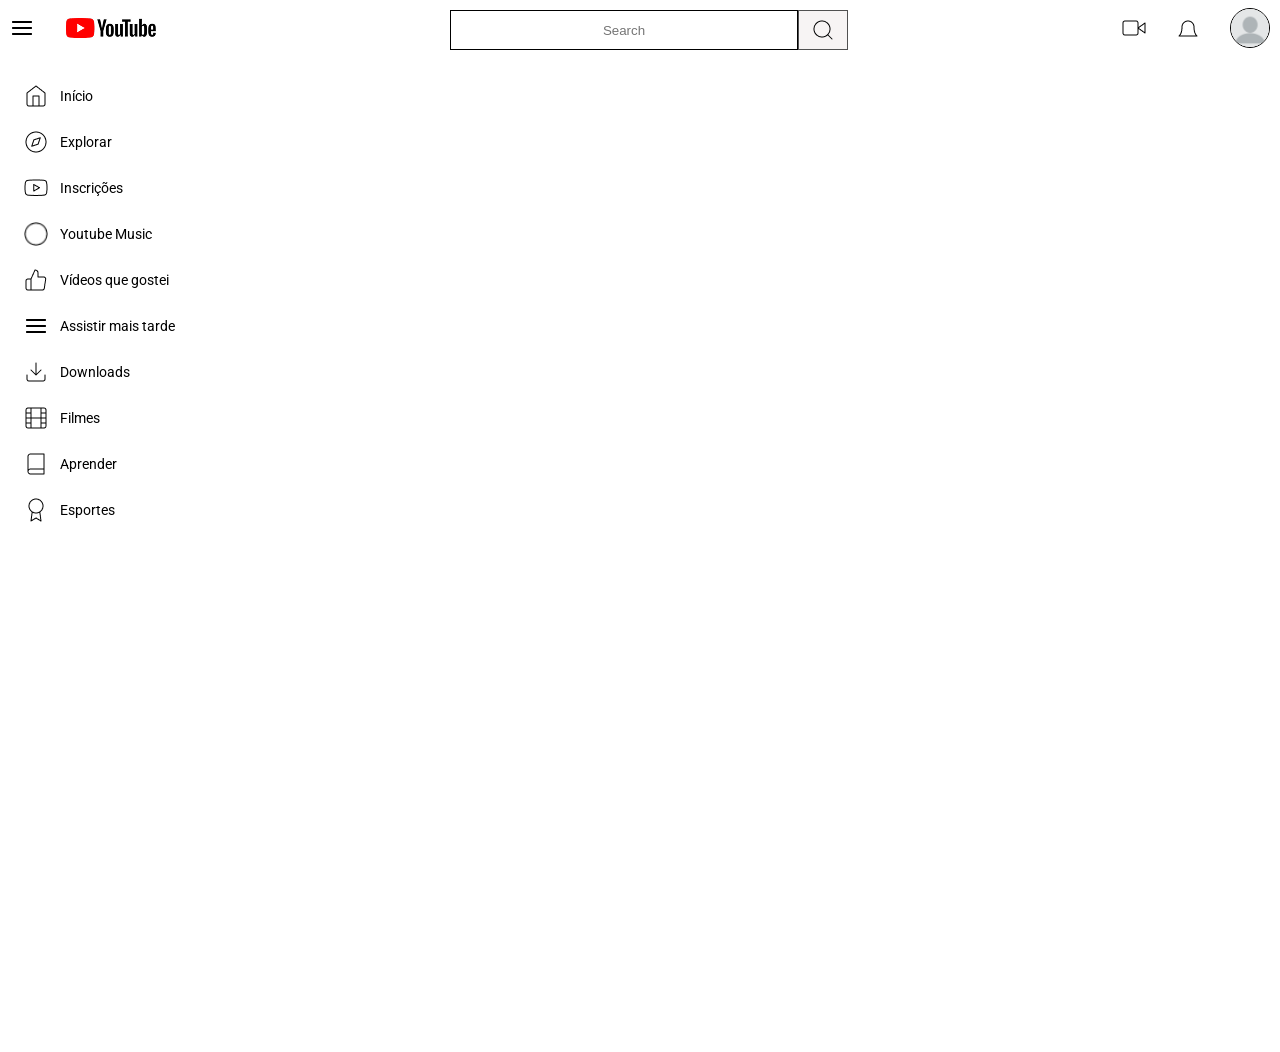
==== index.html @ 18de75d8 "feat: adding sidebar" ====
<!DOCTYPE html>
<html lang="en">
<head>
    <meta charset="UTF-8">
    <meta name="viewport" content="width=device-width, initial-scale=1.0">
    <title>Youtube Grid</title>
    <link rel="stylesheet" href="./assets/styles/reset.css">
    <link rel="stylesheet" href="./assets/styles/styles.css">
</head>
<body>
    <header>
        <nav class="navbar">
            <div class="sidebar-icon">
                <a href="#"><img src="./assets/images/menu-list.png" alt="sidebar menu icon"></a>
            </div>
            <div class="youtube-logo">
                <a href="#"><img src="./assets/images/youtube-logo.png" alt="youtube logo"></a>
            </div>
        <div class="search">
            <div class="search-field">
                <input type="text" placeholder="Search">
            </div>
            <div class="search-logo">
                <img src="./assets/images/search.png" alt="Search logo">
            </div>
        </div>
        <div class="video-icon">
            <a href="#"> <img src="./assets/images/video-icon.png" alt="Post video icon"></a>
        </div>
        <div class="notification">
            <a href="#"> <img src="./assets/images/notification.png" alt="Notification icon"></a>
        </div>
        <div class="profile">
            <a href="#"> <img src="./assets/images/profile.png" alt="Profile icon"></a>
        </div>
    </nav>
    </header>
    <main>
        <nav class="sidebar">
            <div class="sidebar__items">
                <div class="sidebar__item">
                    <a href=""> <img src="./assets/images/home-icon.png" alt="">Início</a>
                </div>
                <div class="sidebar__item">
                    <a href=""> <img src="./assets/images/explore-icon.png" alt="">Explorar</a>
                </div>
                <div class="sidebar__item">
                    <a href=""> <img src="./assets/images/yt-icon.png" alt="">Inscrições</a>
                </div>
                <div class="sidebar__item">
                    <a href=""><img src="./assets/images/yt-music-icon.png" alt="">Youtube Music</a>
                </div>
                <div class="sidebar__item">
                    <a href=""><img src="./assets/images/like-icon.png" alt="">Vídeos que gostei</a>
                </div>
                <div class="sidebar__item">
                    <a href=""><img src="./assets/images/menu.png" alt="">Assistir mais tarde</a>
                </div>
                <div class="sidebar__item">
                    <a href=""><img src="./assets/images/download-icon.png" alt="">Downloads</a>
                </div>
                <div class="sidebar__item">
                    <a href=""><img src="./assets/images/movies-icon.png" alt="">Filmes</a>
                </div>
                <div class="sidebar__item">
                    <a href=""><img src="./assets/images/learn-icon.png" alt="">Aprender</a>
                </div>
                <div class="sidebar__item">
                    <a href=""><img src="./assets/images/sport-icon.png" alt="">Esportes</a>
                </div>
            </div>
        </nav>
        <section class="videos__grid">

        </section>
    </main>
    <footer></footer>
</body>
</html>
---- assets/styles/styles.css ----
@import url('https://fonts.googleapis.com/css2?family=Roboto:ital,wght@0,100..900;1,100..900&display=swap');

:root {
    --black-font-color: #000000;
    --gray-font-color: #515151;
    --white-font-color: #FFFFFF;

    --main-background-color: #f7f4f4;
    --second-background-color: #FFFFFF;

    --subscribe-color: red;
}   

.navbar {
    display: flex;
    flex-direction: row;
    align-items: center; 
    padding: 10px ; 
    background-color: var(--white-font-color);
    height: 60px; 
    position: relative; 
    gap: 2rem;
}


.youtube-logo {
    margin-right: 20px;
}

.search {
    display: flex;
    flex-grow: 1;
    position: relative;
    justify-content: center; 
    cursor: pointer;
    
}

.search input {
    width: 348px;
    height: 40px;
    border: 1px solid;
}

.search input::placeholder {
  text-align: center;
}

.search-logo {
    display: flex;
    align-items: center;

    width: 50px;
    border: 1px solid var(--gray-font-color);
    background-color: var(--main-background-color);
    justify-content: center;
}


.profile img {
    width: 40px;
    border: 1px solid var(--black-font-color);
    border-radius: 100%;
}

.sidebar {
    width: 218px;
    height: 968px;
    background-color: var(--second-background-color);
    margin-top: 24px;
}

.sidebar__items {
    display: flex;
    flex-direction: column;
    padding-left: 24px;
    gap: 22px;
}


.sidebar__item {
    display: flex; 
    align-items: center; 
}

.sidebar__item a {
    display: flex; 
    align-items: center; 
    gap: 12px; 
    text-decoration: none;
    color: var(--black-font-color);
    font-family: 'Roboto', sans-serif;
    font-size: 14px;
}

.sidebar__item img {
    width: 24px; 
    height: 24px; 
}

.videos__grid {
    background-color: var(--main-background-color);
}
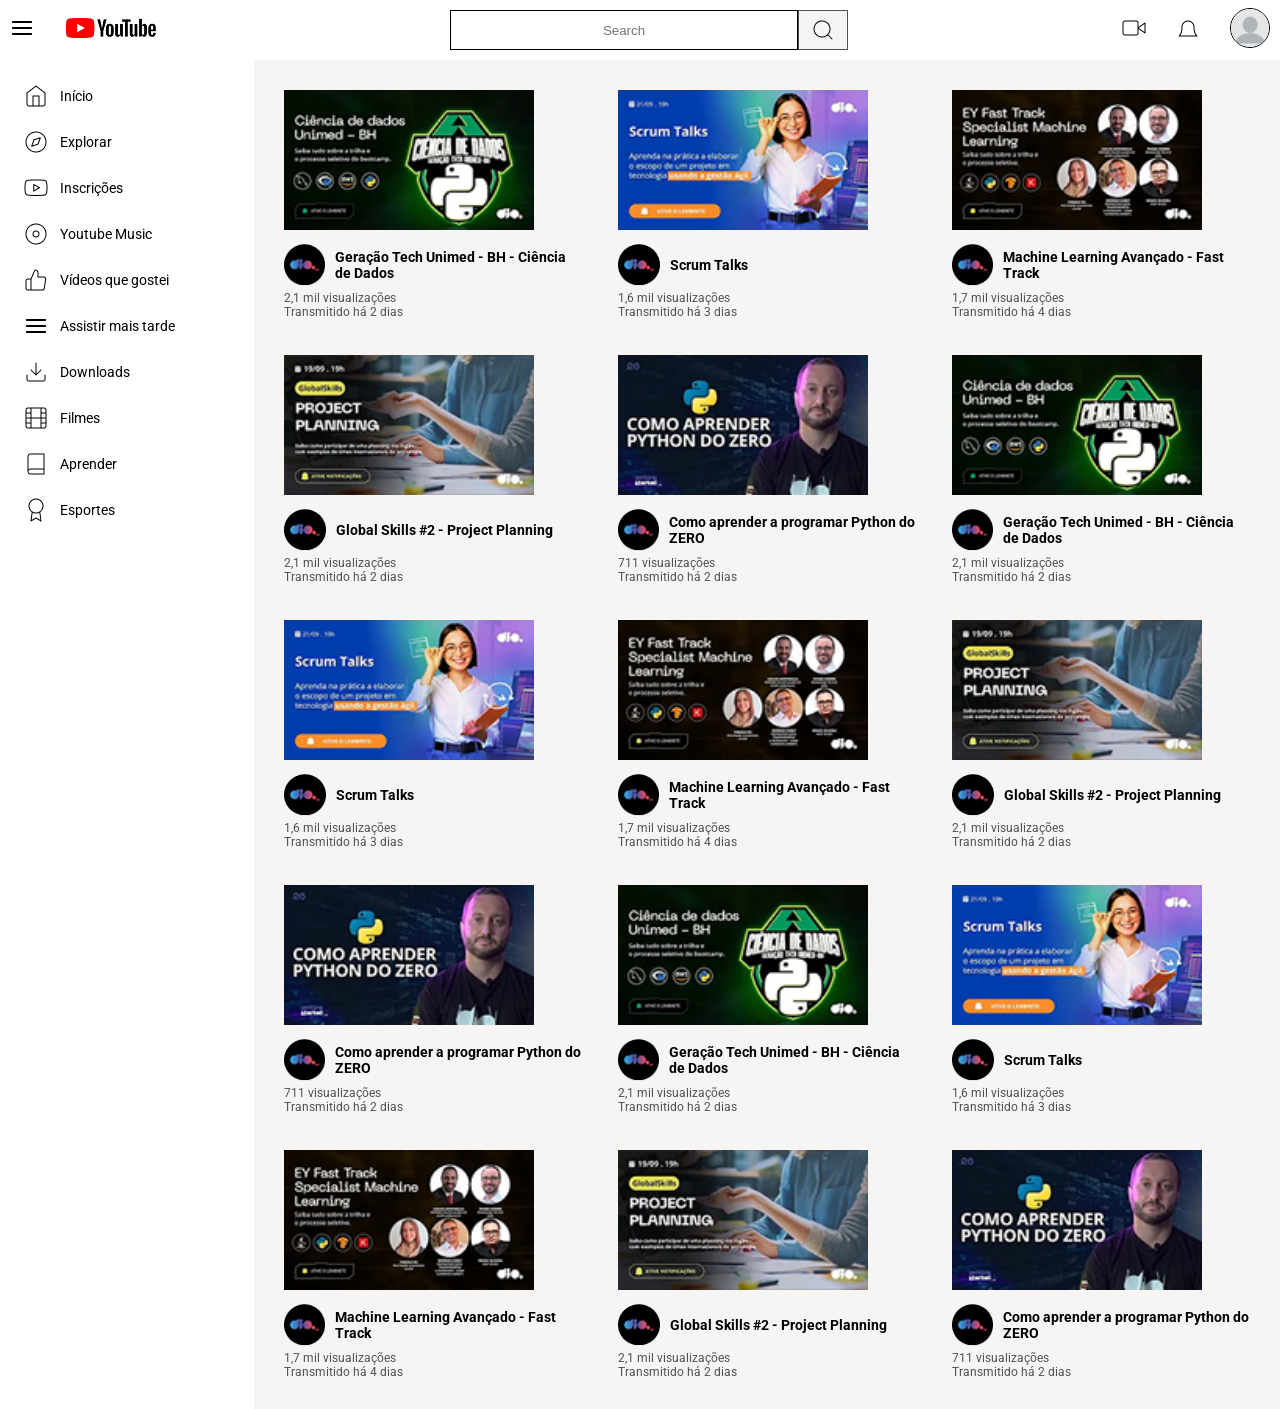
==== commit 5c16af2f: "feat: adding videos grid" ====
--- a/index.html
+++ b/index.html
@@ -39,39 +39,235 @@
         <nav class="sidebar">
             <div class="sidebar__items">
                 <div class="sidebar__item">
-                    <a href=""> <img src="./assets/images/home-icon.png" alt="">Início</a>
-                </div>
-                <div class="sidebar__item">
-                    <a href=""> <img src="./assets/images/explore-icon.png" alt="">Explorar</a>
-                </div>
-                <div class="sidebar__item">
-                    <a href=""> <img src="./assets/images/yt-icon.png" alt="">Inscrições</a>
-                </div>
-                <div class="sidebar__item">
-                    <a href=""><img src="./assets/images/yt-music-icon.png" alt="">Youtube Music</a>
-                </div>
-                <div class="sidebar__item">
-                    <a href=""><img src="./assets/images/like-icon.png" alt="">Vídeos que gostei</a>
-                </div>
-                <div class="sidebar__item">
-                    <a href=""><img src="./assets/images/menu.png" alt="">Assistir mais tarde</a>
-                </div>
-                <div class="sidebar__item">
-                    <a href=""><img src="./assets/images/download-icon.png" alt="">Downloads</a>
-                </div>
-                <div class="sidebar__item">
-                    <a href=""><img src="./assets/images/movies-icon.png" alt="">Filmes</a>
-                </div>
-                <div class="sidebar__item">
-                    <a href=""><img src="./assets/images/learn-icon.png" alt="">Aprender</a>
-                </div>
-                <div class="sidebar__item">
-                    <a href=""><img src="./assets/images/sport-icon.png" alt="">Esportes</a>
+                    <a href=""> <img src="./assets/images/home-icon.png" alt="Start icon">Início</a>
+                </div>
+                <div class="sidebar__item">
+                    <a href=""> <img src="./assets/images/explore-icon.png" alt="Explore icon">Explorar</a>
+                </div>
+                <div class="sidebar__item">
+                    <a href=""> <img src="./assets/images/yt-icon.png" alt="Subscribe icon">Inscrições</a>
+                </div>
+                <div class="sidebar__item">
+                    <a href=""><img src="./assets/images/disc-icon.png" alt="Youtube music icon">Youtube Music</a>
+                </div>
+                <div class="sidebar__item">
+                    <a href=""><img src="./assets/images/like-icon.png" alt="Like videos icon">Vídeos que gostei</a>
+                </div>
+                <div class="sidebar__item">
+                    <a href=""><img src="./assets/images/menu.png" alt="Watch later icon">Assistir mais tarde</a>
+                </div>
+                <div class="sidebar__item">
+                    <a href=""><img src="./assets/images/download-icon.png" alt="Downloads icon">Downloads</a>
+                </div>
+                <div class="sidebar__item">
+                    <a href=""><img src="./assets/images/movies-icon.png" alt="Movies icon">Filmes</a>
+                </div>
+                <div class="sidebar__item">
+                    <a href=""><img src="./assets/images/learn-icon.png" alt="Learn icon">Aprender</a>
+                </div>
+                <div class="sidebar__item">
+                    <a href=""><img src="./assets/images/sport-icon.png" alt="Sports icon">Esportes</a>
                 </div>
             </div>
         </nav>
         <section class="videos__grid">
-
+            <div class="grid__container">
+                <div class="grid__item">
+                    <img class="img__thumbnail" src="./assets/images/video-1.png" alt="Video 1 thumbnail">
+                    <div class="video__details">
+                        <div class="video__header">
+                            <img class="dio__logo" src="./assets/images/dio-image.png" alt="Dio logo">
+                            <h3 class="video__title">Geração Tech Unimed - BH - Ciência de Dados</h3>
+                        </div>
+                        <div class="video__info">
+                            <p>2,1 mil visualizações</p>
+                            <p>Transmitido há 2 dias</p>
+                        </div>
+                    </div>
+                </div>
+                <div class="grid__item">
+                    <img class="img__thumbnail" src="./assets/images/video-2.png" alt="Video 2 thumbnail">
+                    <div class="video__details">
+                        <div class="video__header">
+                            <img class="dio__logo" src="./assets/images/dio-image.png" alt="Dio logo">
+                            <h3 class="video__title">Scrum Talks</h3>
+                        </div>
+                        <div class="video__info">
+                            <p>1,6 mil visualizações</p>
+                            <p>Transmitido há 3 dias</p>
+                        </div>
+                    </div>
+                </div>
+                <div class="grid__item">
+                    <img class="img__thumbnail" src="./assets/images/video-3.png" alt="Video 3 thumbnail">
+                    <div class="video__details">
+                        <div class="video__header">
+                            <img class="dio__logo" src="./assets/images/dio-image.png" alt="Dio logo">
+                            <h3 class="video__title">Machine Learning Avançado - Fast Track</h3>
+                        </div>
+                        <div class="video__info">
+                            <p>1,7 mil visualizações</p>
+                            <p>Transmitido há 4 dias</p>
+                        </div>
+                    </div>
+                </div>
+                <div class="grid__item">
+                    <img class="img__thumbnail" src="./assets/images/video-4.png" alt="Video 4 thumbnail">
+                    <div class="video__details">
+                        <div class="video__header">
+                            <img class="dio__logo" src="./assets/images/dio-image.png" alt="Dio logo">
+                            <h3 class="video__title">Global Skills #2 - Project Planning</h3>
+                        </div>
+                        <div class="video__info">
+                            <p>2,1 mil visualizações</p>
+                            <p>Transmitido há 2 dias</p>
+                        </div>
+                    </div>
+                </div>
+                <div class="grid__item">
+                    <img class="img__thumbnail" src="./assets/images/video-5.png" alt="Video 5 thumbnail">
+                    <div class="video__details">
+                        <div class="video__header">
+                            <img class="dio__logo" src="./assets/images/dio-image.png" alt="Dio logo">
+                            <h3 class="video__title">Como aprender a programar Python do ZERO</h3>
+                        </div>
+                        <div class="video__info">
+                            <p>711 visualizações</p>
+                            <p>Transmitido há 2 dias</p>
+                        </div>
+                    </div>
+                </div>
+                <div class="grid__item">
+                    <img class="img__thumbnail" src="./assets/images/video-1.png" alt="Video 1 thumbnail">
+                    <div class="video__details">
+                        <div class="video__header">
+                            <img class="dio__logo" src="./assets/images/dio-image.png" alt="Dio logo">
+                            <h3 class="video__title">Geração Tech Unimed - BH - Ciência de Dados</h3>
+                        </div>
+                        <div class="video__info">
+                            <p>2,1 mil visualizações</p>
+                            <p>Transmitido há 2 dias</p>
+                        </div>
+                    </div>
+                </div>
+                <div class="grid__item">
+                    <img class="img__thumbnail" src="./assets/images/video-2.png" alt="Video 2 thumbnail">
+                    <div class="video__details">
+                        <div class="video__header">
+                            <img class="dio__logo" src="./assets/images/dio-image.png" alt="Dio logo">
+                            <h3 class="video__title">Scrum Talks</h3>
+                        </div>
+                        <div class="video__info">
+                            <p>1,6 mil visualizações</p>
+                            <p>Transmitido há 3 dias</p>
+                        </div>
+                    </div>
+                </div>
+                <div class="grid__item">
+                    <img class="img__thumbnail" src="./assets/images/video-3.png" alt="Video 3 thumbnail">
+                    <div class="video__details">
+                        <div class="video__header">
+                            <img class="dio__logo" src="./assets/images/dio-image.png" alt="Dio logo">
+                            <h3 class="video__title">Machine Learning Avançado - Fast Track</h3>
+                        </div>
+                        <div class="video__info">
+                            <p>1,7 mil visualizações</p>
+                            <p>Transmitido há 4 dias</p>
+                        </div>
+                    </div>
+                </div>
+                <div class="grid__item">
+                    <img class="img__thumbnail" src="./assets/images/video-4.png" alt="Video 4 thumbnail">
+                    <div class="video__details">
+                        <div class="video__header">
+                            <img class="dio__logo" src="./assets/images/dio-image.png" alt="Dio logo">
+                            <h3 class="video__title">Global Skills #2 - Project Planning</h3>
+                        </div>
+                        <div class="video__info">
+                            <p>2,1 mil visualizações</p>
+                            <p>Transmitido há 2 dias</p>
+                        </div>
+                    </div>
+                </div>
+                <div class="grid__item">
+                    <img class="img__thumbnail" src="./assets/images/video-5.png" alt="Video 5 thumbnail">
+                    <div class="video__details">
+                        <div class="video__header">
+                            <img class="dio__logo" src="./assets/images/dio-image.png" alt="Dio logo">
+                            <h3 class="video__title">Como aprender a programar Python do ZERO</h3>
+                        </div>
+                        <div class="video__info">
+                            <p>711 visualizações</p>
+                            <p>Transmitido há 2 dias</p>
+                        </div>
+                    </div>
+                </div>
+                <div class="grid__item">
+                    <img class="img__thumbnail" src="./assets/images/video-1.png" alt="Video 1 thumbnail">
+                    <div class="video__details">
+                        <div class="video__header">
+                            <img class="dio__logo" src="./assets/images/dio-image.png" alt="Dio logo">
+                            <h3 class="video__title">Geração Tech Unimed - BH - Ciência de Dados</h3>
+                        </div>
+                        <div class="video__info">
+                            <p>2,1 mil visualizações</p>
+                            <p>Transmitido há 2 dias</p>
+                        </div>
+                    </div>
+                </div>
+                <div class="grid__item">
+                    <img class="img__thumbnail" src="./assets/images/video-2.png" alt="Video 2 thumbnail">
+                    <div class="video__details">
+                        <div class="video__header">
+                            <img class="dio__logo" src="./assets/images/dio-image.png" alt="Dio logo">
+                            <h3 class="video__title">Scrum Talks</h3>
+                        </div>
+                        <div class="video__info">
+                            <p>1,6 mil visualizações</p>
+                            <p>Transmitido há 3 dias</p>
+                        </div>
+                    </div>
+                </div>
+                <div class="grid__item">
+                    <img class="img__thumbnail" src="./assets/images/video-3.png" alt="Video 3 thumbnail">
+                    <div class="video__details">
+                        <div class="video__header">
+                            <img class="dio__logo" src="./assets/images/dio-image.png" alt="Dio logo">
+                            <h3 class="video__title">Machine Learning Avançado - Fast Track</h3>
+                        </div>
+                        <div class="video__info">
+                            <p>1,7 mil visualizações</p>
+                            <p>Transmitido há 4 dias</p>
+                        </div>
+                    </div>
+                </div>
+                <div class="grid__item">
+                    <img class="img__thumbnail" src="./assets/images/video-4.png" alt="Video 4 thumbnail">
+                    <div class="video__details">
+                        <div class="video__header">
+                            <img class="dio__logo" src="./assets/images/dio-image.png" alt="Dio logo">
+                            <h3 class="video__title">Global Skills #2 - Project Planning</h3>
+                        </div>
+                        <div class="video__info">
+                            <p>2,1 mil visualizações</p>
+                            <p>Transmitido há 2 dias</p>
+                        </div>
+                    </div>
+                </div>
+                <div class="grid__item">
+                    <img class="img__thumbnail" src="./assets/images/video-5.png" alt="Video 5 thumbnail">
+                    <div class="video__details">
+                        <div class="video__header">
+                            <img class="dio__logo" src="./assets/images/dio-image.png" alt="Dio logo">
+                            <h3 class="video__title">Como aprender a programar Python do ZERO</h3>
+                        </div>
+                        <div class="video__info">
+                            <p>711 visualizações</p>
+                            <p>Transmitido há 2 dias</p>
+                        </div>
+                    </div>
+                </div>
+            </div>
         </section>
     </main>
     <footer></footer>
--- a/assets/styles/styles.css
+++ b/assets/styles/styles.css
@@ -9,7 +9,13 @@
     --second-background-color: #FFFFFF;
 
     --subscribe-color: red;
+
+    --main-font-family: 'Roboto', sans-serif;
 }   
+
+body {
+   font-family: var(--main-font-family);
+}
 
 .navbar {
     display: flex;
@@ -77,6 +83,10 @@
     gap: 22px;
 }
 
+main {
+    display: grid;
+    grid-template-columns: 254px 2fr; 
+}
 
 .sidebar__item {
     display: flex; 
@@ -89,7 +99,6 @@
     gap: 12px; 
     text-decoration: none;
     color: var(--black-font-color);
-    font-family: 'Roboto', sans-serif;
     font-size: 14px;
 }
 
@@ -98,6 +107,54 @@
     height: 24px; 
 }
 
+
 .videos__grid {
     background-color: var(--main-background-color);
+    padding: 20px;
+}
+
+.grid__container {
+    display: grid;
+    grid-template-columns: repeat(auto-fit, minmax(250px, 1fr));
+    gap: 1rem;
+}
+
+.grid__item {
+    padding: 10px;
+    text-align: left;
+}
+
+.img__thumbnail {
+    width: 250px;
+    height: 140px;
+}
+
+.video__details {
+    margin-top: 10px;
+}
+
+.video__header {
+    display: flex;
+    align-items: center;
+    margin-bottom: 5px;
+}
+
+.dio__logo {
+    width: 42px;
+    height: 42px;
+    margin-right: 10px;
+}
+
+.video__title {
+    font-size: 14px;
+}
+
+.video__info {
+    display: flex;
+    flex-direction: column;
+}
+
+.video__info p {
+    font-size: 12px;
+    color: var(--gray-font-color);
 }
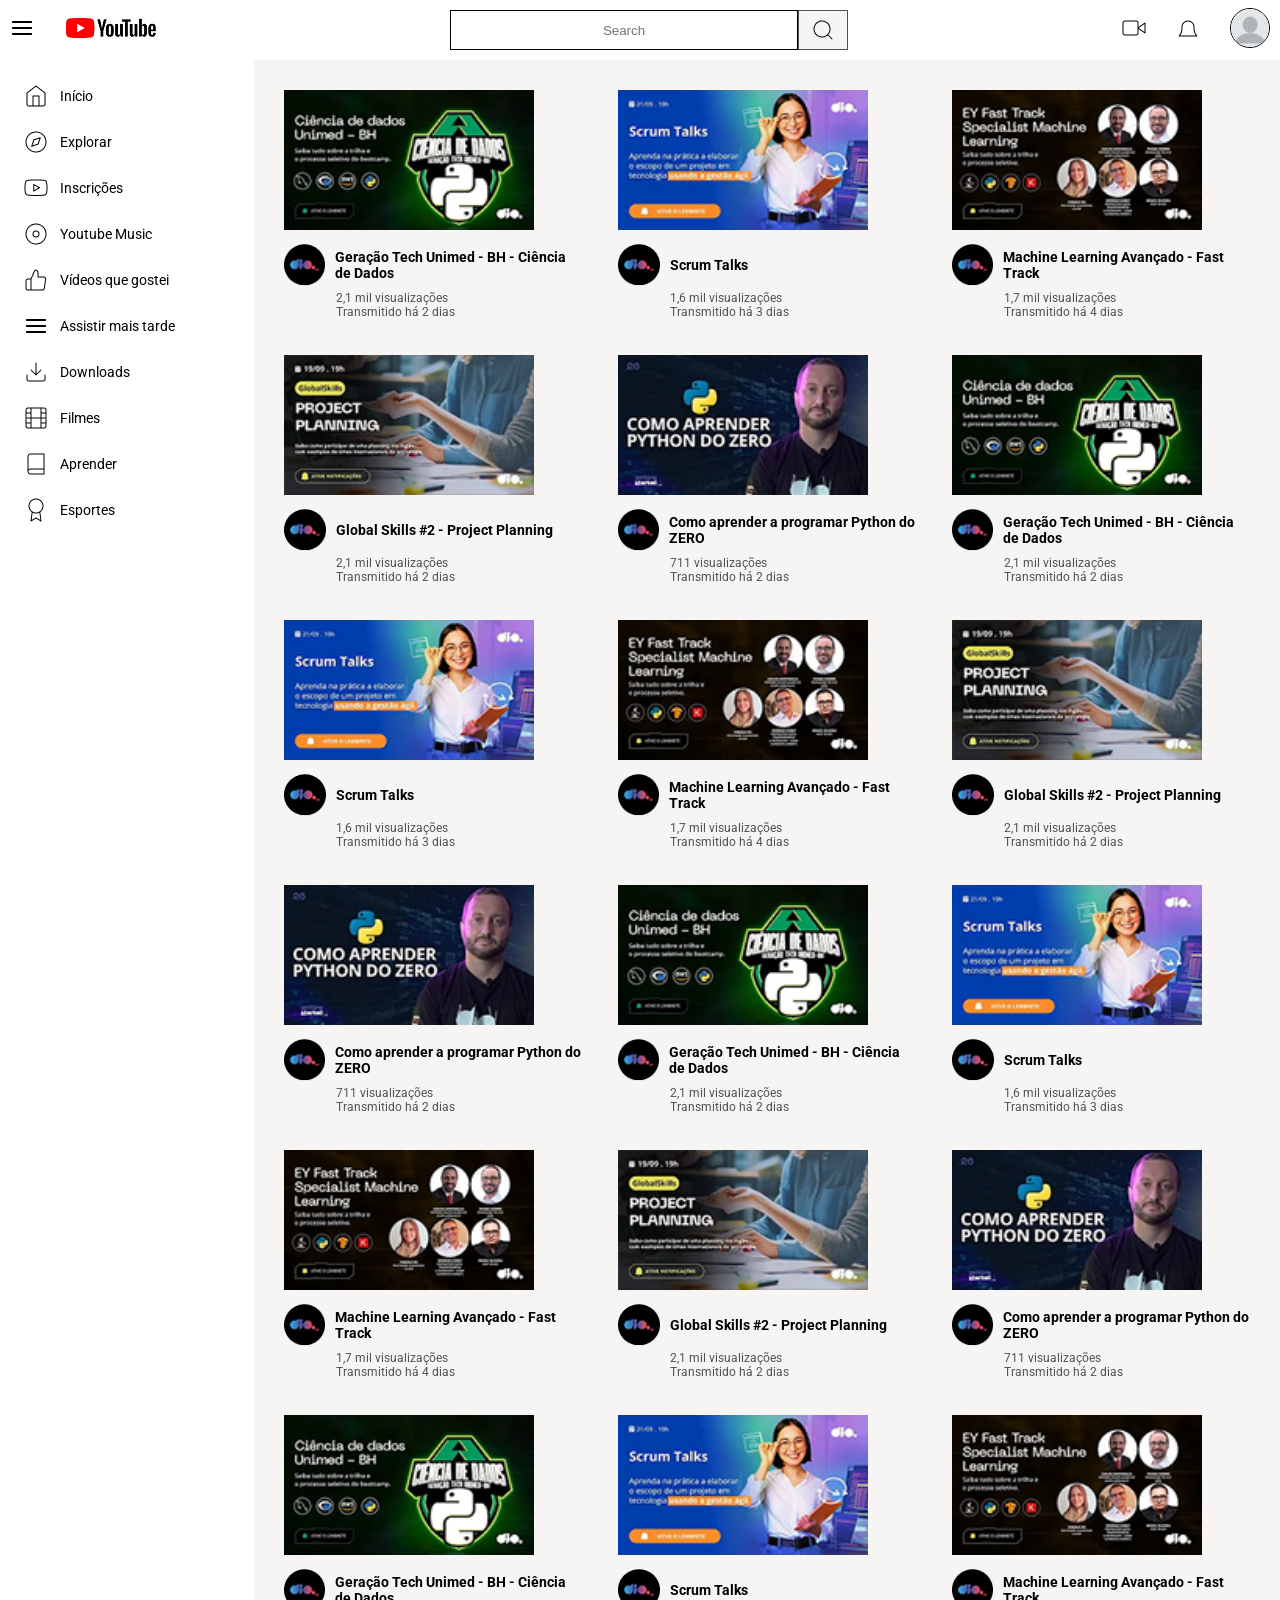
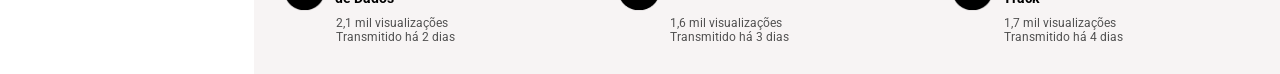
==== commit 22ba665d: "fix: fixing grid alignment" ====
--- a/index.html
+++ b/index.html
@@ -267,6 +267,45 @@
                         </div>
                     </div>
                 </div>
+                <div class="grid__item">
+                    <img class="img__thumbnail" src="./assets/images/video-1.png" alt="Video 1 thumbnail">
+                    <div class="video__details">
+                        <div class="video__header">
+                            <img class="dio__logo" src="./assets/images/dio-image.png" alt="Dio logo">
+                            <h3 class="video__title">Geração Tech Unimed - BH - Ciência de Dados</h3>
+                        </div>
+                        <div class="video__info">
+                            <p>2,1 mil visualizações</p>
+                            <p>Transmitido há 2 dias</p>
+                        </div>
+                    </div>
+                </div>
+                <div class="grid__item">
+                    <img class="img__thumbnail" src="./assets/images/video-2.png" alt="Video 2 thumbnail">
+                    <div class="video__details">
+                        <div class="video__header">
+                            <img class="dio__logo" src="./assets/images/dio-image.png" alt="Dio logo">
+                            <h3 class="video__title">Scrum Talks</h3>
+                        </div>
+                        <div class="video__info">
+                            <p>1,6 mil visualizações</p>
+                            <p>Transmitido há 3 dias</p>
+                        </div>
+                    </div>
+                </div>
+                <div class="grid__item">
+                    <img class="img__thumbnail" src="./assets/images/video-3.png" alt="Video 3 thumbnail">
+                    <div class="video__details">
+                        <div class="video__header">
+                            <img class="dio__logo" src="./assets/images/dio-image.png" alt="Dio logo">
+                            <h3 class="video__title">Machine Learning Avançado - Fast Track</h3>
+                        </div>
+                        <div class="video__info">
+                            <p>1,7 mil visualizações</p>
+                            <p>Transmitido há 4 dias</p>
+                        </div>
+                    </div>
+                </div>
             </div>
         </section>
     </main>
--- a/assets/styles/styles.css
+++ b/assets/styles/styles.css
@@ -107,7 +107,6 @@
     height: 24px; 
 }
 
-
 .videos__grid {
     background-color: var(--main-background-color);
     padding: 20px;
@@ -152,6 +151,8 @@
 .video__info {
     display: flex;
     flex-direction: column;
+    align-items: start;
+    padding-left: 52px;
 }
 
 .video__info p {
